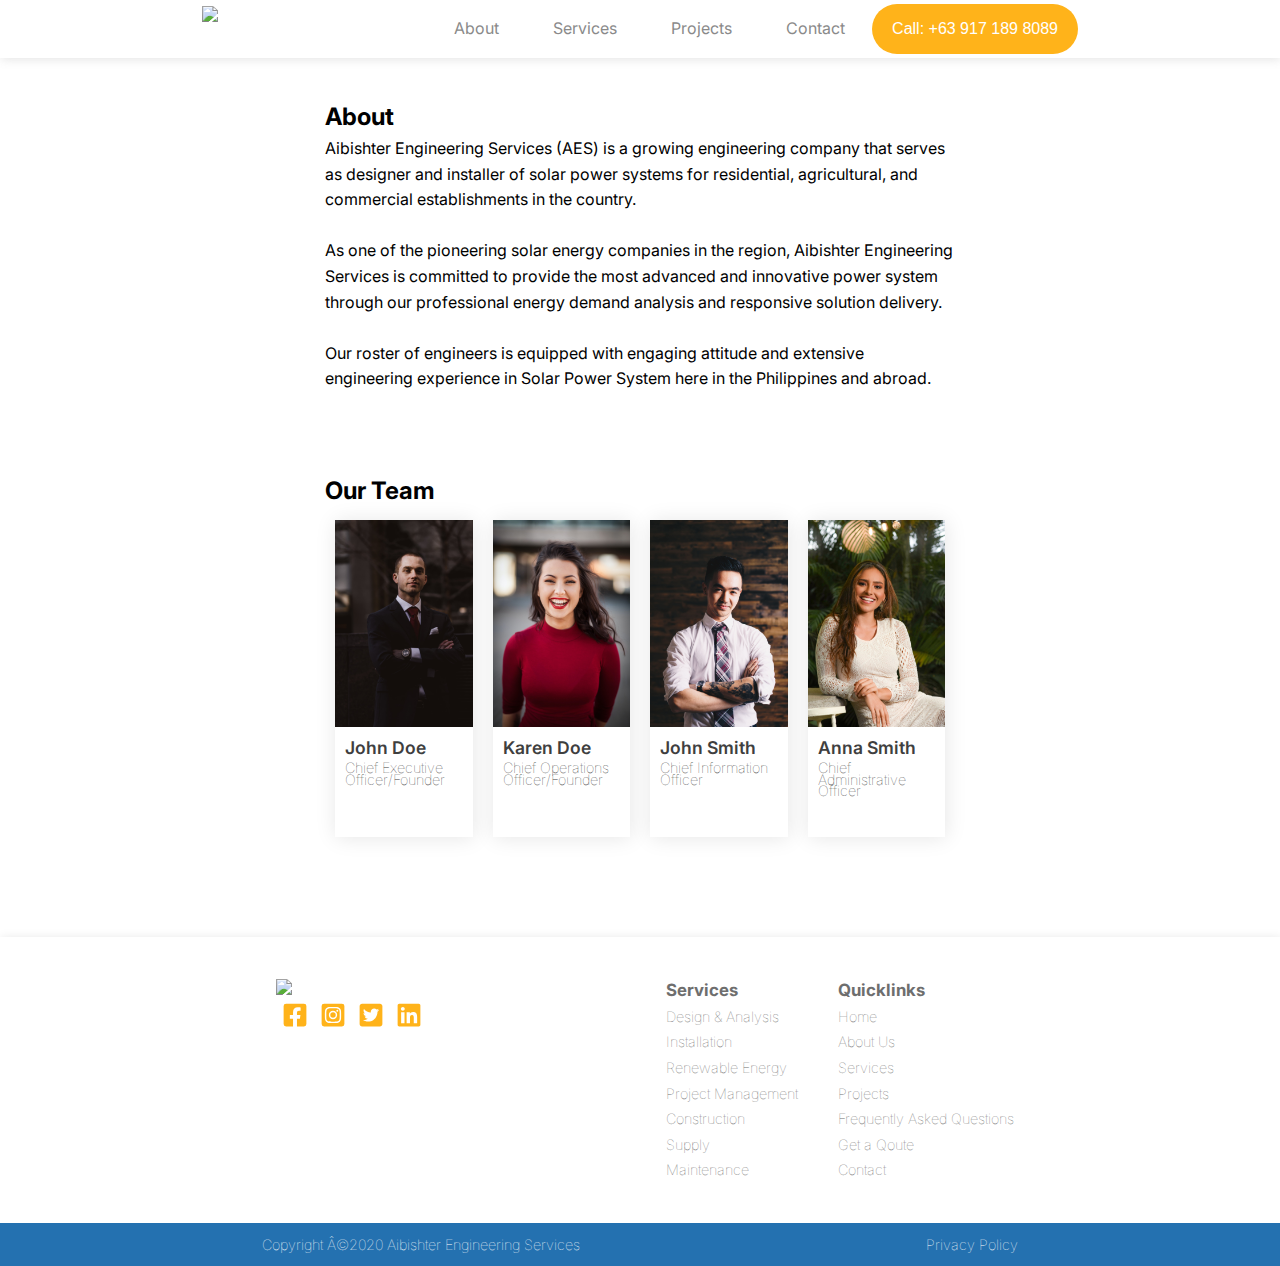
==== saas/about.html @ 03890520 "Add files via upload" ====
<!DOCTYPE html>
<html lang="en">
    <head>
        <meta charset="UTF=8">
        <meta name="viewport" content="width=device-width, initial-scale=1.0">
        <meta http-equiv="X-UA-Compatible" content="ie=edge">
        <link rel="preconnect" href="https://fonts.gstatic.com">
        <link href="https://fonts.googleapis.com/css2?family=Inter:wght@300;400;700;900&display=swap" rel="stylesheet">
        <link rel="stylesheet" href="css/style.css">
        <link rel="stylesheet" href="https://cdnjs.cloudflare.com/ajax/libs/font-awesome/5.15.1/css/all.min.css" integrity="sha512-+4zCK9k+qNFUR5X+cKL9EIR+ZOhtIloNl9GIKS57V1MyNsYpYcUrUeQc9vNfzsWfV28IaLL3i96P9sdNyeRssA==" crossorigin="anonymous" />
    </head>
<body>
    <header>
        <div class="header-cont">
            <div class="header-container">
                <a href="index.html"><img class="logo" src="/images/Aibishter@2x.png"></a>
            
                <nav class="nav-container">
                    <ul class="nav-menu">
                        <li><a href="index.html#about">About</a></li>
                        <li><a href="index.html#services">Services</a></li>
                        <li><a href="index.html#projects">Projects</a></li>
                        <li><a href="contact.html">Contact</a></li>
                    </ul>
                    <button class="call"><a href="#">Call: +63 917 189 8089</a></button>
                    <button id="toggle" class="toggle"><i class="fas fa-bars"></i></button>
                </nav>
            </div>
        </div>
    </header> 

<div class="about container-py">
    <div class="about__title">
        <h2>About</h2>
        <p>Aibishter Engineering Services (AES) is a growing engineering company that 
            serves as designer and installer of solar power systems for residential, 
            agricultural, and commercial establishments in the country.
            <br><br>
            As one of the pioneering solar energy
            companies in the region, Aibishter Engineering
            Services is committed to provide the most
            advanced and innovative power system
            through our professional energy demand
            analysis and responsive solution delivery.
            <br><br>
            Our roster of engineers is equipped with
            engaging attitude and extensive engineering
            experience in Solar Power System here in the
            Philippines and abroad.</p>
    </div>
</div>

<div class="about__team container-py">
    <div class="about__team-title"><h2>Our Team</h2></div>

    <div class="about__team-member-box">
        <div class="about__team-card-box">
            <img src="images/about/member-005.jpg">
            <h3>John Doe</h3>
            <p>Chief Executive Officer/Founder</p>
        </div>

        <div class="about__team-card-box">
            <img src="images/about/member-006.jpg">
            <h3>Karen Doe</h3>
            <p>Chief Operations Officer/Founder</p>
        </div>

        <div class="about__team-card-box">
            <img src="images/about/member-003.jpg">
            <h3>John Smith</h3>
            <p>Chief Information Officer</p>
        </div>

        <div class="about__team-card-box">
            <img src="images/about/member-004.jpg">
            <h3>Anna Smith</h3>
            <p>Chief Administrative Officer</p>
        </div>
    </div>
</div>



    
    <footer>
        <div class="ae-footer">
            <div class="ae-footer__logo">
                <div class="ae-footer__logo-img"><img src="/images/Aibishter@2x.png"></div>
                <div class="ae-footer__logo-icons">
                    <ul>
                        <li><a href="#" target="_blank"><svg xmlns="http://www.w3.org/2000/svg" aria-hidden="true" focusable="false" data-prefix="fab" data-icon="facebook-square" class="svg-inline--fa fa-facebook-square fa-w-14" role="img" viewBox="0 0 448 512"><path fill="currentColor" d="M400 32H48A48 48 0 0 0 0 80v352a48 48 0 0 0 48 48h137.25V327.69h-63V256h63v-54.64c0-62.15 37-96.48 93.67-96.48 27.14 0 55.52 4.84 55.52 4.84v61h-31.27c-30.81 0-40.42 19.12-40.42 38.73V256h68.78l-11 71.69h-57.78V480H400a48 48 0 0 0 48-48V80a48 48 0 0 0-48-48z"/></svg></a></li>
                        <li><a href="#" target="_blank"><svg xmlns="http://www.w3.org/2000/svg" aria-hidden="true" focusable="false" data-prefix="fab" data-icon="instagram-square" class="svg-inline--fa fa-instagram-square fa-w-14" role="img" viewBox="0 0 448 512"><path fill="currentColor" d="M224,202.66A53.34,53.34,0,1,0,277.36,256,53.38,53.38,0,0,0,224,202.66Zm124.71-41a54,54,0,0,0-30.41-30.41c-21-8.29-71-6.43-94.3-6.43s-73.25-1.93-94.31,6.43a54,54,0,0,0-30.41,30.41c-8.28,21-6.43,71.05-6.43,94.33S91,329.26,99.32,350.33a54,54,0,0,0,30.41,30.41c21,8.29,71,6.43,94.31,6.43s73.24,1.93,94.3-6.43a54,54,0,0,0,30.41-30.41c8.35-21,6.43-71.05,6.43-94.33S357.1,182.74,348.75,161.67ZM224,338a82,82,0,1,1,82-82A81.9,81.9,0,0,1,224,338Zm85.38-148.3a19.14,19.14,0,1,1,19.13-19.14A19.1,19.1,0,0,1,309.42,189.74ZM400,32H48A48,48,0,0,0,0,80V432a48,48,0,0,0,48,48H400a48,48,0,0,0,48-48V80A48,48,0,0,0,400,32ZM382.88,322c-1.29,25.63-7.14,48.34-25.85,67s-41.4,24.63-67,25.85c-26.41,1.49-105.59,1.49-132,0-25.63-1.29-48.26-7.15-67-25.85s-24.63-41.42-25.85-67c-1.49-26.42-1.49-105.61,0-132,1.29-25.63,7.07-48.34,25.85-67s41.47-24.56,67-25.78c26.41-1.49,105.59-1.49,132,0,25.63,1.29,48.33,7.15,67,25.85s24.63,41.42,25.85,67.05C384.37,216.44,384.37,295.56,382.88,322Z"/></svg></a></li>        
                        <li><a href="#" target="_blank"><svg xmlns="http://www.w3.org/2000/svg" aria-hidden="true" focusable="false" data-prefix="fab" data-icon="twitter-square" class="svg-inline--fa fa-twitter-square fa-w-14" role="img" viewBox="0 0 448 512"><path fill="currentColor" d="M400 32H48C21.5 32 0 53.5 0 80v352c0 26.5 21.5 48 48 48h352c26.5 0 48-21.5 48-48V80c0-26.5-21.5-48-48-48zm-48.9 158.8c.2 2.8.2 5.7.2 8.5 0 86.7-66 186.6-186.6 186.6-37.2 0-71.7-10.8-100.7-29.4 5.3.6 10.4.8 15.8.8 30.7 0 58.9-10.4 81.4-28-28.8-.6-53-19.5-61.3-45.5 10.1 1.5 19.2 1.5 29.6-1.2-30-6.1-52.5-32.5-52.5-64.4v-.8c8.7 4.9 18.9 7.9 29.6 8.3a65.447 65.447 0 0 1-29.2-54.6c0-12.2 3.2-23.4 8.9-33.1 32.3 39.8 80.8 65.8 135.2 68.6-9.3-44.5 24-80.6 64-80.6 18.9 0 35.9 7.9 47.9 20.7 14.8-2.8 29-8.3 41.6-15.8-4.9 15.2-15.2 28-28.8 36.1 13.2-1.4 26-5.1 37.8-10.2-8.9 13.1-20.1 24.7-32.9 34z"/></svg></a></li>
                        <li><a href="#" target="_blank"><svg xmlns="http://www.w3.org/2000/svg" aria-hidden="true" focusable="false" data-prefix="fab" data-icon="linkedin" class="svg-inline--fa fa-linkedin fa-w-14" role="img" viewBox="0 0 448 512"><path fill="currentColor" d="M416 32H31.9C14.3 32 0 46.5 0 64.3v383.4C0 465.5 14.3 480 31.9 480H416c17.6 0 32-14.5 32-32.3V64.3c0-17.8-14.4-32.3-32-32.3zM135.4 416H69V202.2h66.5V416zm-33.2-243c-21.3 0-38.5-17.3-38.5-38.5S80.9 96 102.2 96c21.2 0 38.5 17.3 38.5 38.5 0 21.3-17.2 38.5-38.5 38.5zm282.1 243h-66.4V312c0-24.8-.5-56.7-34.5-56.7-34.6 0-39.9 27-39.9 54.9V416h-66.4V202.2h63.7v29.2h.9c8.9-16.8 30.6-34.5 62.9-34.5 67.2 0 79.7 44.3 79.7 101.9V416z"/></svg></a></li>
                    </ul>
                </div>
            </div>

            <div class="ae-footer__menu">
                <div class="ae-footer__menu-services">
                    <ul>
                        <li><a class="ae-footer__menu-title" href="#"><h3>Services</h3></a></li>
                        <li><a href="#">Design & Analysis</a></li>
                        <li><a href="#">Installation</a></li>
                        <li><a href="#">Renewable Energy</a></li>
                        <li><a href="#">Project Management</a></li>
                        <li><a href="#">Construction</a></li>
                        <li><a href="#">Supply</a></li>
                        <li><a href="#">Maintenance</a></li>
                    </ul>
                </div>
                <div class="ae-footer__menu-quicklinks">
                    <ul>
                        <li><a class="ae-footer__menu-title" href="#"><h3>Quicklinks</h3></a></li>
                        <li><a href="#">Home</a></li>
                        <li><a href="#">About Us</a></li>
                        <li><a href="#">Services</a></li>
                        <li><a href="#">Projects</a></li>
                        <li><a href="#">Frequently Asked Questions</a></li>
                        <li><a href="#">Get a Qoute</a></li>
                        <li><a href="#">Contact</a></li> 
                    </ul>
                </div>
            </div>
        </div>

        <div class="ae-footer-container">
            <div class="ae-footer-container__content">
                <div class="ae-footer__copyright"><p>Copyright ©2020 Aibishter Engineering Services</p></div>
                <div class="ae-footer__privacy-policy"><p>Privacy Policy</p></div>
            </div>
        </div>
    </footer>
    <script src="https://cdnjs.cloudflare.com/ajax/libs/javascriptlibrary/1.0.0/umd/javascriptlibrary.min.js"></script>
    <script src="/js/script.js"></script>
</body>
</html>
---- saas/css/style.css ----
footer{background-color:#fff;margin-top:60px;z-index:1000;-webkit-box-shadow:1px 1px 10px rgba(0,0,0,0.1);box-shadow:1px 1px 10px rgba(0,0,0,0.1)}footer .ae-footer{padding:40px 10px}footer .ae-footer__logo{text-align:center;-webkit-box-pack:center;-ms-flex-pack:center;justify-content:center;padding:0 10px}footer .ae-footer__logo img{height:110px}footer .ae-footer .ae-footer__logo-icons{text-align:center;-webkit-transition:.5s ease;transition:.5s ease}footer .ae-footer .ae-footer__logo-icons ul{display:-webkit-box;display:-ms-flexbox;display:flex;list-style:none;-webkit-box-pack:center;-ms-flex-pack:center;justify-content:center}footer .ae-footer .ae-footer__logo-icons li a{text-decoration:none}footer .ae-footer .ae-footer__logo-icons svg{height:26px;width:26px;color:#ffb31a;margin:0 6px;-webkit-transition:.5s ease;transition:.5s ease}footer .ae-footer .ae-footer__logo-icons svg:hover{-webkit-transform:scale(1.3);transform:scale(1.3);-webkit-transition:.5s;transition:.5s}footer .ae-footer .ae-footer__menu{display:-webkit-box;display:-ms-flexbox;display:flex;-webkit-box-orient:vertical;-webkit-box-direction:normal;-ms-flex-direction:column;flex-direction:column;padding:0 10px;margin-top:40px}footer .ae-footer .ae-footer__menu ul li{list-style:none}footer .ae-footer .ae-footer__menu li a{font-size:.9rem;font-weight:100;text-decoration:none;color:#6e6e6e}footer .ae-footer .ae-footer__menu .ae-footer__menu a:hover{color:#2471b0;-webkit-transition:.5s;transition:.5s}.ae-footer-container{padding:10px 10px;color:#fff;background-color:#2471b0;font-weight:100;font-size:.9rem;text-align:center}@media (min-width: 768px){footer .ae-footer{display:-webkit-box;display:-ms-flexbox;display:flex;-webkit-box-pack:justify;-ms-flex-pack:justify;justify-content:space-between}footer .ae-footer__logo-img{text-align:left}footer .ae-footer .ae-footer__menu{padding:0;-webkit-box-orient:horizontal;-webkit-box-direction:normal;-ms-flex-direction:row;flex-direction:row;margin-top:0}footer .ae-footer .ae-footer__menu .ae-footer__menu-services,footer .ae-footer .ae-footer__menu .ae-footer__menu-quicklinks{padding:0 0 0 40px}footer .ae-footer .ae-footer__menu .ae-footer__menu-services li,footer .ae-footer .ae-footer__menu .ae-footer__menu-quicklinks li{font-weight:100;color:#6e6e6e;-webkit-box-orient:horizontal;-webkit-box-direction:normal;-ms-flex-direction:row;flex-direction:row;list-style:none}footer .ae-footer-container__content{display:-webkit-box;display:-ms-flexbox;display:flex;-webkit-box-pack:justify;-ms-flex-pack:justify;justify-content:space-between}}@media (min-width: 1025px){.ae-footer{width:60%;margin:0 auto}.ae-footer-container__content{display:-webkit-box;display:-ms-flexbox;display:flex;width:60%;margin:0 auto;-webkit-box-pack:justify;-ms-flex-pack:justify;justify-content:space-between}.ae-footer-container__content__copyright{text-align:left;width:60%}.ae-footer-container__content__privacy-policy{text-align:right;width:60%}}.header-cont{width:100%;-webkit-box-shadow:1px 1px 10px rgba(112,112,112,0.2);box-shadow:1px 1px 10px rgba(112,112,112,0.2);z-index:1000;top:0;background-color:#ffffff}.header-cont .header-container{display:-webkit-box;display:-ms-flexbox;display:flex;-webkit-box-pack:justify;-ms-flex-pack:justify;justify-content:space-between;margin:0 auto;padding:4px 10px;background-color:#ffffff;width:100%}.header-cont .header-container .logo{height:80px;-webkit-box-pack:center;-ms-flex-pack:center;justify-content:center;-ms-flex-item-align:center;-ms-grid-row-align:center;align-self:center;-webkit-box-align:center;-ms-flex-align:center;align-items:center;margin:0 auto;text-align:center}.header-cont .header-container .nav-container{display:-webkit-box;display:-ms-flexbox;display:flex;-ms-flex-item-align:center;align-self:center;top:0}.header-cont .header-container .nav-container .nav-menu{display:none}.header-cont .header-container .nav-container .nav-menu.show{position:absolute;display:-webkit-box;display:-ms-flexbox;display:flex;-webkit-box-orient:vertical;-webkit-box-direction:normal;-ms-flex-direction:column;flex-direction:column;-webkit-transition:.5s;transition:.5s;top:5.9rem;right:0;width:100%;background-color:#ffffff;-webkit-box-shadow:0 4px 8px 0 rgba(0,0,0,0.1);box-shadow:0 4px 8px 0 rgba(0,0,0,0.1);-webkit-transform:.5s ease-in ease-out;transform:.5s ease-in ease-out}.header-cont .header-container .nav-container .nav-menu li{list-style:none;padding:12px}.header-cont .header-container .nav-container .nav-menu li:hover{color:#ffffff;background-color:#2471b0;cursor:pointer}.header-cont .header-container .nav-container .nav-menu li a{font-size:1rem;text-decoration:none;color:#8a8a8a;padding:0 15px}.header-cont .header-container .nav-container ul li:hover a{color:#fff;cursor:pointer}.header-cont .header-container .nav-container .nav-menu li a:hover,.header-cont .header-container .nav-container a:focus,.header-cont .header-container .nav-container a:active{color:#fff;cursor:pointer}.header-cont .header-container .nav-container .call{display:none}.header-cont .header-container .nav-container button{background-color:#ffb31a;padding:12px 20px;border:none;border-radius:50px;-webkit-transition:.5s ease;transition:.5s ease;cursor:pointer}.header-cont .header-container .nav-container button:hover{background-color:#f7a400;-webkit-transition:.5s;transition:.5s;-webkit-box-shadow:1px 1px 10px rgba(58,58,58,0.2);box-shadow:1px 1px 10px rgba(58,58,58,0.2)}.header-cont .header-container .nav-container button a{color:#fff;text-decoration:none;-ms-flex-item-align:center;-ms-grid-row-align:center;align-self:center}.header-cont .header-container .nav-container .toggle{font-size:22px;color:#2471b0;background-color:transparent;border-radius:4px;cursor:pointer}.header-cont .header-container .nav-container .toggle:focus{color:#2471b0;border:0.5px solid #2471b0}.header-cont .header-container .nav-container .toggle:hover,.header-cont .header-container .nav-container .toggle:active{color:#fff;background-color:#3d87c4;-webkit-transition:0;transition:0}@media (min-width: 768px){.header-cont{-webkit-box-shadow:1px 1px 10px rgba(112,112,112,0.2);box-shadow:1px 1px 10px rgba(112,112,112,0.2);z-index:1000;background-color:#ffffff;width:100%}.header-cont .header-container{width:100%;margin:0 auto;-webkit-box-pack:justify;-ms-flex-pack:justify;justify-content:space-between}.header-cont .header-container .nav-container .toggle{display:none}.header-cont .header-container .nav-container .nav-menu{display:-webkit-box;display:-ms-flexbox;display:flex;-webkit-box-align:center;-ms-flex-align:center;align-items:center}.header-cont .header-container .nav-container .nav-menu li a:hover{color:#3f3f3f}.header-cont .header-container .nav-container .nav-menu li:hover{color:#3f3f3f;background-color:unset !important}.header-cont .header-container .nav-container ul li:hover a{color:#3f3f3f}.header-cont .header-container .nav-container .nav-menu.show{display:none}.header-cont .header-container .nav-container .call{display:-webkit-box;display:-ms-flexbox;display:flex}.header-cont .header-container .nav-container a{font-size:1rem}}@media (min-width: 1025px){.header-cont{-webkit-box-shadow:1px 1px 10px rgba(112,112,112,0.2);box-shadow:1px 1px 10px rgba(112,112,112,0.2);z-index:1000;width:100%}.header-cont .header-container{width:70%;margin:0 auto}.header-cont .nav-menu.show{display:none}}.container-py{padding:40px 10px}.about__team-card-box{-webkit-box-shadow:1px 1px 20px rgba(0,0,0,0.1);box-shadow:1px 1px 20px rgba(0,0,0,0.1);margin:20px 0;padding-bottom:40px}.about__team-card-box img{width:100%}.about__team-card-box h3{font-size:1.1rem;font-weight:600;color:#3f3f3f;padding:0 10px}.about__team-card-box p{font-size:0.9rem;font-weight:100;color:#3f3f3f;padding:0 10px;line-height:0.8}@media (min-width: 768px){.about__team-member-box{display:-webkit-box;display:-ms-flexbox;display:flex}.about__team-member-box .about__team-card-box{margin:0 10px}}@media (min-width: 1025px){.about__title{width:50%;margin:0 auto}.about__title p{width:100%}.about__team-title{width:50%;margin:0 auto 10px}.about__team-member-box{width:50%;margin:0 auto}}.contact-container{padding:60px 10px 60px 10px}.contact-container .contact__column{margin-top:20px}.contact-container .contact__column .contact__location p{padding-left:20px;color:#3f3f3f}.contact-container .contact__column .contact__location li{list-style:none}.contact-container .contact__column .location-map iframe{margin-top:20px;width:100%;height:350px}.contact-container .contact__column .form{margin:40px auto 0 auto;width:100%;padding:20px 10px;border:#3f3f3f;background-color:#fff;-webkit-box-shadow:1px 1px 20px rgba(0,0,0,0.1);box-shadow:1px 1px 20px rgba(0,0,0,0.1)}.contact-container .contact__column .form .form-col{padding:20px}.contact-container .contact__column .form input{padding:0.8rem;border:none;border-radius:0;width:100%;font-weight:100;font-size:1rem;background-color:#d7edff}.contact-container .contact__column .form ::-webkit-input-placeholder{color:grey;opacity:0.5}.contact-container .contact__column .form :-ms-input-placeholder{color:grey;opacity:0.5}.contact-container .contact__column .form ::-ms-input-placeholder{color:grey;opacity:0.5}.contact-container .contact__column .form ::placeholder{color:grey;opacity:0.5}.contact-container .contact__column .form textarea{padding:0.8rem;border:none;resize:none;font-size:1rem;font-family:"Inter",sans-serif;font-weight:100;width:100%;background-color:#d7edff}.contact-container .contact__column .form button{width:100%;padding:0.8rem;font-size:1rem;font-family:Poppins;font-weight:400;border-radius:0;border:none;cursor:pointer;letter-spacing:0.1rem;color:#ffffff;background-color:#2471b0}.contact-container .contact__column .form button:hover{color:#ffffff;background-color:#ffb31a}@media (min-width: 768px){.contact-container .contact__title{padding-bottom:40px}.contact-container .contact__column{width:100%;margin:0 auto}.contact-container .contact__column .contact__location{margin:0 auto}.contact-container .contact__column .location-map{width:60%;margin:0 auto}.contact-container .contact__column .form{width:500px;margin:40px auto}}@media (min-width: 1025px){.contact-container .contact__title{width:60%;margin:0 auto;padding-bottom:40px}.contact-container .contact__column{display:-webkit-box;display:-ms-flexbox;display:flex;-webkit-box-orient:horizontal;-webkit-box-direction:normal;-ms-flex-direction:row;flex-direction:row;-webkit-box-pack:center;-ms-flex-pack:center;justify-content:center;width:60%;margin:0 auto}.contact-container .contact__column .contact__location{width:50%;margin:0 auto}.contact-container .contact__column .contact__location p{font-size:1.2rem;font-weight:700}.contact-container .contact__column .contact__location .location-map{width:100%;margin:0 auto}.contact-container .contact__column .contact__location .form{width:400px;margin:20px 20px}}.project-container{padding:60px 10px 0 10px}.project-container img{width:100%}@media (min-width: 768px){.project-container{margin:0 auto;width:80%}.project-container .project__image img{width:400px;margin:0 auto}}@media (min-width: 1025px){.project-container{width:60%}.project-container .project__image img{width:600px}}*{-webkit-box-sizing:border-box;box-sizing:border-box;margin:0;padding:0}body{font-family:"Inter",sans-serif;font-size:1rem;line-height:1.6}html{scroll-behavior:smooth}.hero-container{background:linear-gradient(100deg, #fff, rgba(255,255,255,0.5)),url(/images/hero-banner.jpg) no-repeat center scroll;height:400px;width:100%;background-size:default;background-position-x:50%;background-position-y:12%;display:-webkit-box;display:-ms-flexbox;display:flex}.hero-container .hero-content{display:-webkit-box;display:-ms-flexbox;display:flex;-webkit-box-orient:vertical;-webkit-box-direction:normal;-ms-flex-direction:column;flex-direction:column;-webkit-box-pack:center;-ms-flex-pack:center;justify-content:center;padding:0 10px}.hero-container .hero-content h1{font-family:"Inter",sans-serif;font-size:calc(1.7rem + 0.8vw);color:#505050;font-weight:700}.hero-container .hero-content h3{font-family:"Inter",sans-serif;color:#505050;font-weight:400}.hero-container .hero-content .hero-btn{background-color:#ffb31a;padding:12px 20px;border:none;border-radius:50px;width:140px;margin-top:10px;-webkit-transition:.5s ease;transition:.5s ease;cursor:pointer}.hero-container .hero-content .hero-btn a{font-family:"Inter",sans-serif;color:#fff;text-decoration:none}.hero-container .hero-content .hero-btn:hover{background-color:#f7a400;-webkit-transition:.5s;transition:.5s;-webkit-box-shadow:1px 1px 10px rgba(58,58,58,0.2);box-shadow:1px 1px 10px rgba(58,58,58,0.2)}.why-container{padding:50px 0;background-color:#dae7f2}.why-container .why-content{padding:0 10px}.why-container .img-why img{width:100%;height:100%}.why-container h2{font-family:"Inter",sans-serif;font-size:1.4rem;color:#505050;text-align:center}.why-container p{font-family:"Inter",sans-serif;color:#505050}.services{padding:40px 10px 0;background-color:#F2F2F2}.services__title{font-family:"Inter",sans-serif;font-size:1rem;color:#3f3f3f;text-align:center}.services__desc{font-family:"Inter",sans-serif;color:#3f3f3f}.services__content_services{padding:30px 0;margin:0 auto}.services__content_services img{height:70px;width:70px;margin:10px auto;-webkit-transition:.5s ease;transition:.5s ease;cursor:pointer}.services__content_services h3{color:#3f3f3f}.services__content_services p{font-size:.9rem;font-weight:100;color:#3f3f3f}.services__content_services img:hover{-webkit-transform:scale(1.1);transform:scale(1.1);-webkit-transition:.5s;transition:.5s}.services__design,.services__installation,.services__renewable{padding:20px 0;text-align:center}.qoute{background-color:#2471b0;padding:20px 10px;color:#fff}.qoute .qoute__content_text{font-size:1.2rem;text-align:center}.mtt-container{background-color:#dae7f2;padding:40px 10px}.mtt-container .meet-the-team{font-family:"Inter",sans-serif;font-size:1rem;color:#3f3f3f;text-align:center;line-height:1.2}.mtt-container .mtt__container-box{-webkit-box-pack:center;-ms-flex-pack:center;justify-content:center;background-color:#fff;margin:10px auto;-webkit-box-shadow:1px 1px 10px rgba(58,58,58,0.2);box-shadow:1px 1px 10px rgba(58,58,58,0.2)}.mtt-container .mtt__container-box .mtt__image-box img{width:100%}.mtt-container .mtt__container-box .mtt__text-box{padding:10px;font-size:0.9rem;font-weight:100;color:#3f3f3f}.mtt-container .mtt__container-box .mtt-btn{background-color:#0d3b61;padding:12px 20px;border-radius:50px;border:none;width:140px;margin-top:10px;-webkit-transition:.5s ease;transition:.5s ease;cursor:pointer}.mtt-container .mtt__container-box .mtt-btn a{text-decoration:none;color:#fff}.mtt-container .mtt__container-box .mtt-btn:hover{background-color:#1b5686;-webkit-transition:.5s ease;transition:.5s ease;-webkit-box-shadow:1px 1px 10px rgba(58,58,58,0.2);box-shadow:1px 1px 10px rgba(58,58,58,0.2)}.projects{padding:40px 10px}.projects h2{color:#3f3f3f;text-align:center}.projects .ae-projects__content{padding-top:3rem}.projects .ae-projects__content .ae-projects__content-001{-webkit-box-shadow:1px 1px 20px rgba(0,0,0,0.1);box-shadow:1px 1px 20px rgba(0,0,0,0.1);margin:20px 0}.projects .ae-projects__content .ae-projects__content-001 a{text-decoration:none}.projects .ae-projects__content .ae-projects__content-001 img{width:100%}.projects .ae-projects__content .ae-projects__content-001 h3{font-size:1.1rem;font-weight:600;color:#3f3f3f;padding:0 10px}.projects .ae-projects__content .ae-projects__content-001 p{font-size:0.9rem;font-weight:100;color:#3f3f3f;padding:10px}.need-a-solar{padding:20px 10px;background-color:#dae7f2;display:-webkit-box;display:-ms-flexbox;display:flex;-webkit-box-orient:vertical;-webkit-box-direction:normal;-ms-flex-direction:column;flex-direction:column;-webkit-box-pack:center;-ms-flex-pack:center;justify-content:center;text-align:center}.need-a-solar__box{background-color:#fff;-webkit-box-shadow:1px 1px 20px rgba(0,0,0,0.1);box-shadow:1px 1px 20px rgba(0,0,0,0.1);margin:20px 0;padding-bottom:40px}.need-a-solar__box img{width:100%}.need-a-solar__button{padding:8px 20px;border:none;border-radius:50px;color:#fff;text-decoration:none;background-color:#ffb31a;width:150px;margin:0 auto;-webkit-transition:.5s ease;transition:.5s ease;cursor:pointer}.need-a-solar a{text-decoration:none;color:#fff}.need-a-solar__button:hover{background-color:#f7a400;-webkit-transition:.5s;transition:.5s;-webkit-box-shadow:1px 1px 10px rgba(58,58,58,0.2);box-shadow:1px 1px 10px rgba(58,58,58,0.2)}@media (min-width: 768px){.hero-container{background:linear-gradient(100deg, #fff, rgba(255,255,255,0.2)),url(/images/hero-banner.jpg) no-repeat center fixed;height:500px;width:100%;background-size:default;background-position-x:50%;background-position-y:12%;display:-webkit-box;display:-ms-flexbox;display:flex}.why-container .why-content{width:100%;margin:0 auto;width:760px;display:-webkit-box;display:-ms-flexbox;display:flex;-webkit-box-orient:horizontal;-webkit-box-direction:normal;-ms-flex-direction:row;flex-direction:row}.why-container .why-content .why-desc h2{text-align:left}.services{margin:0 auto;padding:60px 10px 40px 10px;background-color:#F2F2F2}.services__content{margin:0 auto;width:60%;text-align:center}.services__content_services{display:-webkit-box;display:-ms-flexbox;display:flex}.services__design,.services__installation,.services__renewable{margin:0 20px;padding:0 0;text-align:center}.mtt__container-box{width:80%;display:-webkit-box;display:-ms-flexbox;display:flex;-webkit-box-orient:horizontal;-webkit-box-direction:normal;-ms-flex-direction:row;flex-direction:row;-webkit-box-pack:center;-ms-flex-pack:center;justify-content:center;background-color:#fff;padding:20px 20px;margin:10px auto;-webkit-box-shadow:1px 1px 10px rgba(58,58,58,0.2);box-shadow:1px 1px 10px rgba(58,58,58,0.2)}.mtt__container-box .mtt__image-box{width:40%;margin-right:10px}.mtt__container-box .mtt__text-box{font-size:1rem;-webkit-box-pack:justify;-ms-flex-pack:justify;justify-content:space-between;width:60%;margin-left:10px;-ms-flex-item-align:center;-ms-grid-row-align:center;align-self:center}.projects__heading{width:90%;margin:0 auto}.projects .ae-projects__content{margin:0 auto;display:-webkit-box;display:-ms-flexbox;display:flex;-webkit-box-orient:horizontal;-webkit-box-direction:normal;-ms-flex-direction:row;flex-direction:row}.projects .ae-projects__content .ae-projects__content-001{margin:0 20px;width:33.3%;-webkit-box-shadow:1px 1px 20px rgba(0,0,0,0.1);box-shadow:1px 1px 20px rgba(0,0,0,0.1);background-color:#fff;-webkit-transition:all .5s ease-in-out;transition:all .5s ease-in-out;cursor:pointer}.projects .ae-projects__content .ae-projects__content-001:hover{-webkit-transform:scale(1.06);transform:scale(1.06);-webkit-box-shadow:1px 1px 30px rgba(58,58,58,0.3);box-shadow:1px 1px 30px rgba(58,58,58,0.3);-webkit-transition:.5s;transition:.5s}.projects .ae-projects__content img{height:210px;width:100%}.need-a-solar{-webkit-box-orient:horizontal;-webkit-box-direction:normal;-ms-flex-direction:row;flex-direction:row;margin:0 auto;-webkit-box-pack:center;-ms-flex-pack:center;justify-content:center;-webkit-box-align:center;-ms-flex-align:center;align-items:center}.need-a-solar__box{width:70%;display:-webkit-box;display:-ms-flexbox;display:flex;-webkit-box-pack:center;-ms-flex-pack:center;justify-content:center;background-color:#fff;-webkit-box-shadow:1px 1px 20px rgba(0,0,0,0.1);box-shadow:1px 1px 20px rgba(0,0,0,0.1);margin:0 auto;padding:20px}.need-a-solar__box img{width:60%}.need-a-solar__box .need-a-solar__textbox{width:40%;-webkit-box-align:center;-ms-flex-align:center;align-items:center;-ms-flex-item-align:center;-ms-grid-row-align:center;align-self:center}.need-a-solar__box .need-a-solar__textbox h2{font-weight:900;margin-bottom:10px;color:#3f3f3f}.need-a-solar__box__button{margin:0 20px;-webkit-box-pack:center;-ms-flex-pack:center;justify-content:center;width:150px}}@media (min-width: 1025px){.hero-container{background:linear-gradient(100deg, #fff, rgba(255,255,255,0.2)),url(/images/hero-banner.jpg) no-repeat center fixed;height:500px;width:100%;background-size:default;background-position-x:50%;background-position-y:12%;display:-webkit-box;display:-ms-flexbox;display:flex}.hero-container .hero-content{width:60%;margin:0 auto}.hero-container .hero-content .h3{font-weight:700}.why-container .why-content{width:60%;margin:0 auto;display:-webkit-box;display:-ms-flexbox;display:flex;-webkit-box-orient:horizontal;-webkit-box-direction:normal;-ms-flex-direction:row;flex-direction:row}.why-container .why-content .img-why{width:20%}.why-container .why-content .why-desc{width:70%;margin:0 auto;padding:60px 20px;-webkit-box-align:center;-ms-flex-align:center;align-items:center;-ms-flex-line-pack:center;align-content:center}.why-container .why-content .why-desc h2{font-size:2rem}.services{margin:0 auto;padding:100px 0 80px 0;background-color:#F2F2F2}.services__content{width:40%;margin:0 auto;padding-bottom:40px}.services__content h2,.services__content p{text-align:center;width:60%;margin:0 auto}.services__content_services{width:60%;margin:0 auto;display:-webkit-box;display:-ms-flexbox;display:flex;-webkit-box-orient:horizontal;-webkit-box-direction:normal;-ms-flex-direction:row;flex-direction:row}.services__design,.services__installation,.services__renewable{width:20%;margin:0 auto}.mtt-container{margin:0 auto}.mtt-container .mtt__container-box{width:44%;-webkit-box-pack:center;-ms-flex-pack:center;justify-content:center;margin:20px auto}.mtt-container .mtt__container-box .mtt__image-box{width:40%}.mtt-container .mtt__container-box .mtt__text-box{width:60%;font-size:1rem}.projects{padding:100px 0}.projects__heading{width:40%;text-align:center;margin:0 auto}.projects .ae-projects__content{width:80%;margin:0 auto;-webkit-box-pack:center;-ms-flex-pack:center;justify-content:center}.projects .ae-projects__content .ae-projects__content-001{width:33.3%;margin:0 20px;-webkit-box-shadow:1px 1px 20px rgba(0,0,0,0.1);box-shadow:1px 1px 20px rgba(0,0,0,0.1);height:auto;width:360px;-webkit-transition:0.5s ease;transition:0.5s ease;background-color:#fff;cursor:pointer}.projects .ae-projects__content img{height:260px;width:100%}.need-a-solar{padding:60px 0}.need-a-solar__box{width:800px;display:-webkit-box;display:-ms-flexbox;display:flex;-webkit-box-pack:center;-ms-flex-pack:center;justify-content:center;background-color:#fff;-webkit-box-shadow:1px 1px 20px rgba(0,0,0,0.1);box-shadow:1px 1px 20px rgba(0,0,0,0.1);margin:0 auto;padding:20px}.need-a-solar__box img{width:60%}.need-a-solar__box .need-a-solar__textbox{width:40%}.need-a-solar__box .need-a-solar__textbox h2{font-size:30px;line-height:1;margin-bottom:20px;color:#3f3f3f}.need-a-solar__box .need-a-solar__textbox a{font-size:20px;font-weight:700}.need-a-solar__box .need-a-solar__textbox__button{margin:0 20px;-webkit-box-pack:center;-ms-flex-pack:center;justify-content:center;width:150px}.need-a-solar .need-a-solar__button{width:150px}}
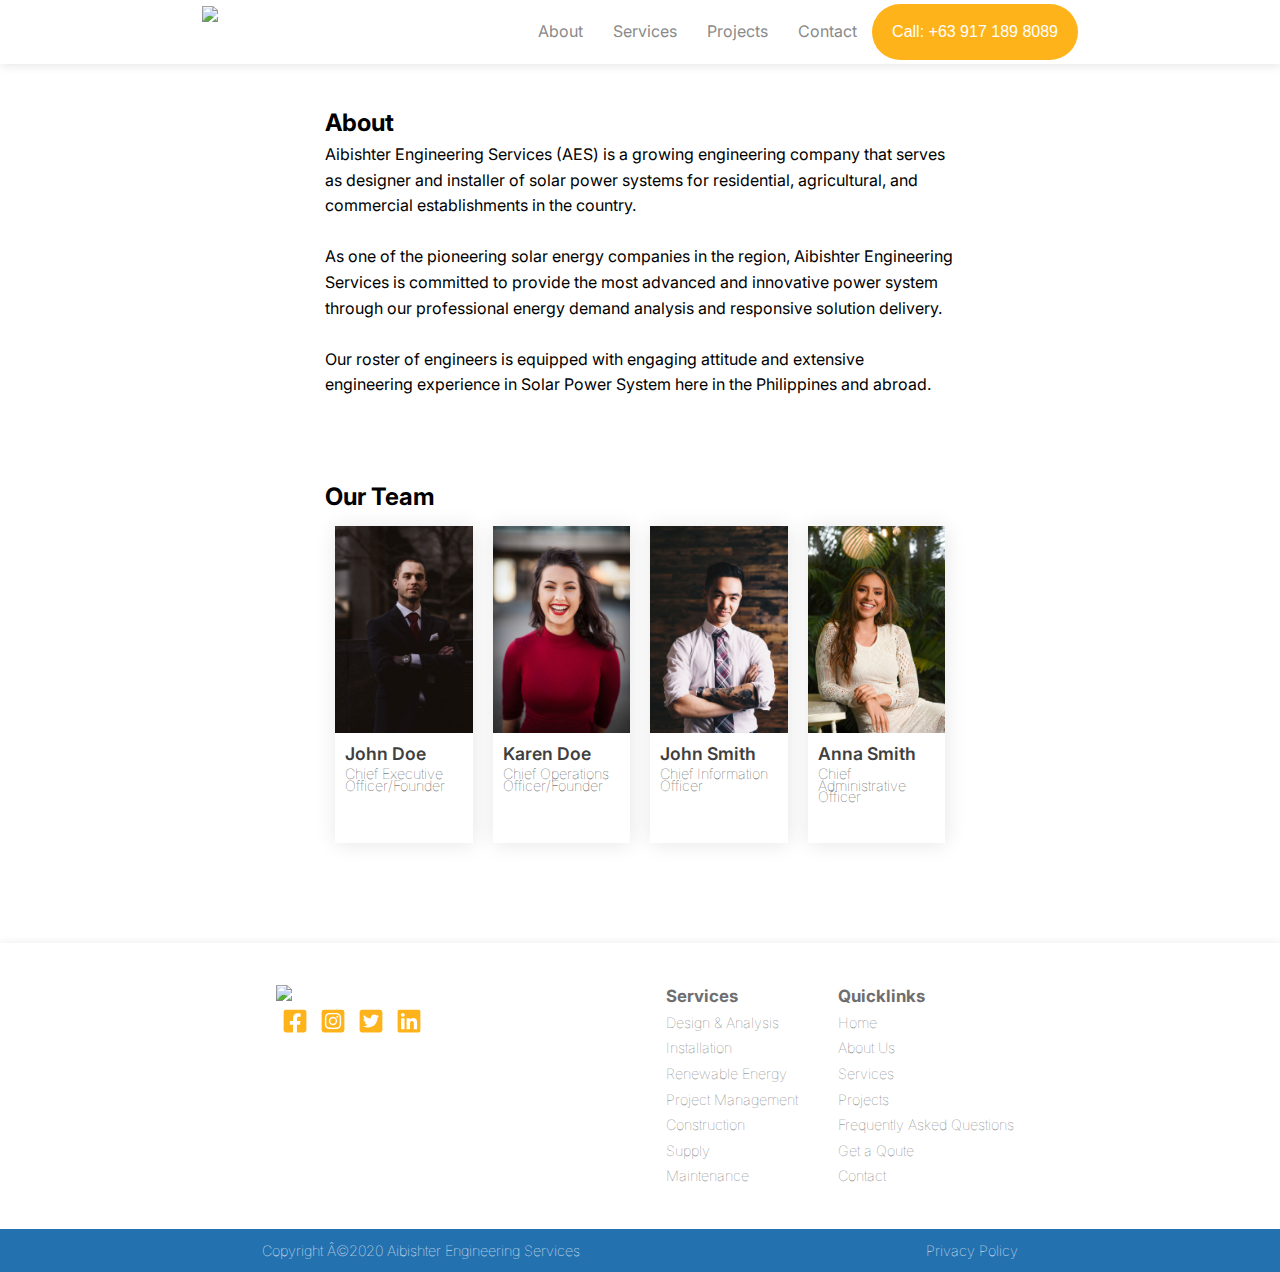
==== commit e35e8f9d: "fix navmenu mobile to desktop" ====
--- a/saas/about.html
+++ b/saas/about.html
@@ -4,6 +4,8 @@
         <meta charset="UTF=8">
         <meta name="viewport" content="width=device-width, initial-scale=1.0">
         <meta http-equiv="X-UA-Compatible" content="ie=edge">
+        <title>About Us</title>
+        <link rel="shortcut icon" type="image/jpg" href="/images/aibishter-favicon.jpg"/>
         <link rel="preconnect" href="https://fonts.gstatic.com">
         <link href="https://fonts.googleapis.com/css2?family=Inter:wght@300;400;700;900&display=swap" rel="stylesheet">
         <link rel="stylesheet" href="css/style.css">
@@ -17,10 +19,10 @@
             
                 <nav class="nav-container">
                     <ul class="nav-menu">
-                        <li><a href="index.html#about">About</a></li>
-                        <li><a href="index.html#services">Services</a></li>
-                        <li><a href="index.html#projects">Projects</a></li>
-                        <li><a href="contact.html">Contact</a></li>
+                        <a href="#about"><li>About</li></a>
+                        <a href="index.html#services"><li>Services</li></a>
+                        <a href="index.html#projects"><li>Projects</li></a>
+                        <a href="contact.html"><li>Contact</li></a>
                     </ul>
                     <button class="call"><a href="#">Call: +63 917 189 8089</a></button>
                     <button id="toggle" class="toggle"><i class="fas fa-bars"></i></button>
@@ -132,6 +134,7 @@
             </div>
         </div>
     </footer>
+    <script src="https://cdnjs.cloudflare.com/ajax/libs/jquery/3.5.1/jquery.min.js" integrity="sha512-bLT0Qm9VnAYZDflyKcBaQ2gg0hSYNQrJ8RilYldYQ1FxQYoCLtUjuuRuZo+fjqhx/qtq/1itJ0C2ejDxltZVFg==" crossorigin="anonymous"></script>
     <script src="https://cdnjs.cloudflare.com/ajax/libs/javascriptlibrary/1.0.0/umd/javascriptlibrary.min.js"></script>
     <script src="/js/script.js"></script>
 </body>
--- a/saas/css/style.css
+++ b/saas/css/style.css
@@ -1 +1 @@
-footer{background-color:#fff;margin-top:60px;z-index:1000;-webkit-box-shadow:1px 1px 10px rgba(0,0,0,0.1);box-shadow:1px 1px 10px rgba(0,0,0,0.1)}footer .ae-footer{padding:40px 10px}footer .ae-footer__logo{text-align:center;-webkit-box-pack:center;-ms-flex-pack:center;justify-content:center;padding:0 10px}footer .ae-footer__logo img{height:110px}footer .ae-footer .ae-footer__logo-icons{text-align:center;-webkit-transition:.5s ease;transition:.5s ease}footer .ae-footer .ae-footer__logo-icons ul{display:-webkit-box;display:-ms-flexbox;display:flex;list-style:none;-webkit-box-pack:center;-ms-flex-pack:center;justify-content:center}footer .ae-footer .ae-footer__logo-icons li a{text-decoration:none}footer .ae-footer .ae-footer__logo-icons svg{height:26px;width:26px;color:#ffb31a;margin:0 6px;-webkit-transition:.5s ease;transition:.5s ease}footer .ae-footer .ae-footer__logo-icons svg:hover{-webkit-transform:scale(1.3);transform:scale(1.3);-webkit-transition:.5s;transition:.5s}footer .ae-footer .ae-footer__menu{display:-webkit-box;display:-ms-flexbox;display:flex;-webkit-box-orient:vertical;-webkit-box-direction:normal;-ms-flex-direction:column;flex-direction:column;padding:0 10px;margin-top:40px}footer .ae-footer .ae-footer__menu ul li{list-style:none}footer .ae-footer .ae-footer__menu li a{font-size:.9rem;font-weight:100;text-decoration:none;color:#6e6e6e}footer .ae-footer .ae-footer__menu .ae-footer__menu a:hover{color:#2471b0;-webkit-transition:.5s;transition:.5s}.ae-footer-container{padding:10px 10px;color:#fff;background-color:#2471b0;font-weight:100;font-size:.9rem;text-align:center}@media (min-width: 768px){footer .ae-footer{display:-webkit-box;display:-ms-flexbox;display:flex;-webkit-box-pack:justify;-ms-flex-pack:justify;justify-content:space-between}footer .ae-footer__logo-img{text-align:left}footer .ae-footer .ae-footer__menu{padding:0;-webkit-box-orient:horizontal;-webkit-box-direction:normal;-ms-flex-direction:row;flex-direction:row;margin-top:0}footer .ae-footer .ae-footer__menu .ae-footer__menu-services,footer .ae-footer .ae-footer__menu .ae-footer__menu-quicklinks{padding:0 0 0 40px}footer .ae-footer .ae-footer__menu .ae-footer__menu-services li,footer .ae-footer .ae-footer__menu .ae-footer__menu-quicklinks li{font-weight:100;color:#6e6e6e;-webkit-box-orient:horizontal;-webkit-box-direction:normal;-ms-flex-direction:row;flex-direction:row;list-style:none}footer .ae-footer-container__content{display:-webkit-box;display:-ms-flexbox;display:flex;-webkit-box-pack:justify;-ms-flex-pack:justify;justify-content:space-between}}@media (min-width: 1025px){.ae-footer{width:60%;margin:0 auto}.ae-footer-container__content{display:-webkit-box;display:-ms-flexbox;display:flex;width:60%;margin:0 auto;-webkit-box-pack:justify;-ms-flex-pack:justify;justify-content:space-between}.ae-footer-container__content__copyright{text-align:left;width:60%}.ae-footer-container__content__privacy-policy{text-align:right;width:60%}}.header-cont{width:100%;-webkit-box-shadow:1px 1px 10px rgba(112,112,112,0.2);box-shadow:1px 1px 10px rgba(112,112,112,0.2);z-index:1000;top:0;background-color:#ffffff}.header-cont .header-container{display:-webkit-box;display:-ms-flexbox;display:flex;-webkit-box-pack:justify;-ms-flex-pack:justify;justify-content:space-between;margin:0 auto;padding:4px 10px;background-color:#ffffff;width:100%}.header-cont .header-container .logo{height:80px;-webkit-box-pack:center;-ms-flex-pack:center;justify-content:center;-ms-flex-item-align:center;-ms-grid-row-align:center;align-self:center;-webkit-box-align:center;-ms-flex-align:center;align-items:center;margin:0 auto;text-align:center}.header-cont .header-container .nav-container{display:-webkit-box;display:-ms-flexbox;display:flex;-ms-flex-item-align:center;align-self:center;top:0}.header-cont .header-container .nav-container .nav-menu{display:none}.header-cont .header-container .nav-container .nav-menu.show{position:absolute;display:-webkit-box;display:-ms-flexbox;display:flex;-webkit-box-orient:vertical;-webkit-box-direction:normal;-ms-flex-direction:column;flex-direction:column;-webkit-transition:.5s;transition:.5s;top:5.9rem;right:0;width:100%;background-color:#ffffff;-webkit-box-shadow:0 4px 8px 0 rgba(0,0,0,0.1);box-shadow:0 4px 8px 0 rgba(0,0,0,0.1);-webkit-transform:.5s ease-in ease-out;transform:.5s ease-in ease-out}.header-cont .header-container .nav-container .nav-menu li{list-style:none;padding:12px}.header-cont .header-container .nav-container .nav-menu li:hover{color:#ffffff;background-color:#2471b0;cursor:pointer}.header-cont .header-container .nav-container .nav-menu li a{font-size:1rem;text-decoration:none;color:#8a8a8a;padding:0 15px}.header-cont .header-container .nav-container ul li:hover a{color:#fff;cursor:pointer}.header-cont .header-container .nav-container .nav-menu li a:hover,.header-cont .header-container .nav-container a:focus,.header-cont .header-container .nav-container a:active{color:#fff;cursor:pointer}.header-cont .header-container .nav-container .call{display:none}.header-cont .header-container .nav-container button{background-color:#ffb31a;padding:12px 20px;border:none;border-radius:50px;-webkit-transition:.5s ease;transition:.5s ease;cursor:pointer}.header-cont .header-container .nav-container button:hover{background-color:#f7a400;-webkit-transition:.5s;transition:.5s;-webkit-box-shadow:1px 1px 10px rgba(58,58,58,0.2);box-shadow:1px 1px 10px rgba(58,58,58,0.2)}.header-cont .header-container .nav-container button a{color:#fff;text-decoration:none;-ms-flex-item-align:center;-ms-grid-row-align:center;align-self:center}.header-cont .header-container .nav-container .toggle{font-size:22px;color:#2471b0;background-color:transparent;border-radius:4px;cursor:pointer}.header-cont .header-container .nav-container .toggle:focus{color:#2471b0;border:0.5px solid #2471b0}.header-cont .header-container .nav-container .toggle:hover,.header-cont .header-container .nav-container .toggle:active{color:#fff;background-color:#3d87c4;-webkit-transition:0;transition:0}@media (min-width: 768px){.header-cont{-webkit-box-shadow:1px 1px 10px rgba(112,112,112,0.2);box-shadow:1px 1px 10px rgba(112,112,112,0.2);z-index:1000;background-color:#ffffff;width:100%}.header-cont .header-container{width:100%;margin:0 auto;-webkit-box-pack:justify;-ms-flex-pack:justify;justify-content:space-between}.header-cont .header-container .nav-container .toggle{display:none}.header-cont .header-container .nav-container .nav-menu{display:-webkit-box;display:-ms-flexbox;display:flex;-webkit-box-align:center;-ms-flex-align:center;align-items:center}.header-cont .header-container .nav-container .nav-menu li a:hover{color:#3f3f3f}.header-cont .header-container .nav-container .nav-menu li:hover{color:#3f3f3f;background-color:unset !important}.header-cont .header-container .nav-container ul li:hover a{color:#3f3f3f}.header-cont .header-container .nav-container .nav-menu.show{display:none}.header-cont .header-container .nav-container .call{display:-webkit-box;display:-ms-flexbox;display:flex}.header-cont .header-container .nav-container a{font-size:1rem}}@media (min-width: 1025px){.header-cont{-webkit-box-shadow:1px 1px 10px rgba(112,112,112,0.2);box-shadow:1px 1px 10px rgba(112,112,112,0.2);z-index:1000;width:100%}.header-cont .header-container{width:70%;margin:0 auto}.header-cont .nav-menu.show{display:none}}.container-py{padding:40px 10px}.about__team-card-box{-webkit-box-shadow:1px 1px 20px rgba(0,0,0,0.1);box-shadow:1px 1px 20px rgba(0,0,0,0.1);margin:20px 0;padding-bottom:40px}.about__team-card-box img{width:100%}.about__team-card-box h3{font-size:1.1rem;font-weight:600;color:#3f3f3f;padding:0 10px}.about__team-card-box p{font-size:0.9rem;font-weight:100;color:#3f3f3f;padding:0 10px;line-height:0.8}@media (min-width: 768px){.about__team-member-box{display:-webkit-box;display:-ms-flexbox;display:flex}.about__team-member-box .about__team-card-box{margin:0 10px}}@media (min-width: 1025px){.about__title{width:50%;margin:0 auto}.about__title p{width:100%}.about__team-title{width:50%;margin:0 auto 10px}.about__team-member-box{width:50%;margin:0 auto}}.contact-container{padding:60px 10px 60px 10px}.contact-container .contact__column{margin-top:20px}.contact-container .contact__column .contact__location p{padding-left:20px;color:#3f3f3f}.contact-container .contact__column .contact__location li{list-style:none}.contact-container .contact__column .location-map iframe{margin-top:20px;width:100%;height:350px}.contact-container .contact__column .form{margin:40px auto 0 auto;width:100%;padding:20px 10px;border:#3f3f3f;background-color:#fff;-webkit-box-shadow:1px 1px 20px rgba(0,0,0,0.1);box-shadow:1px 1px 20px rgba(0,0,0,0.1)}.contact-container .contact__column .form .form-col{padding:20px}.contact-container .contact__column .form input{padding:0.8rem;border:none;border-radius:0;width:100%;font-weight:100;font-size:1rem;background-color:#d7edff}.contact-container .contact__column .form ::-webkit-input-placeholder{color:grey;opacity:0.5}.contact-container .contact__column .form :-ms-input-placeholder{color:grey;opacity:0.5}.contact-container .contact__column .form ::-ms-input-placeholder{color:grey;opacity:0.5}.contact-container .contact__column .form ::placeholder{color:grey;opacity:0.5}.contact-container .contact__column .form textarea{padding:0.8rem;border:none;resize:none;font-size:1rem;font-family:"Inter",sans-serif;font-weight:100;width:100%;background-color:#d7edff}.contact-container .contact__column .form button{width:100%;padding:0.8rem;font-size:1rem;font-family:Poppins;font-weight:400;border-radius:0;border:none;cursor:pointer;letter-spacing:0.1rem;color:#ffffff;background-color:#2471b0}.contact-container .contact__column .form button:hover{color:#ffffff;background-color:#ffb31a}@media (min-width: 768px){.contact-container .contact__title{padding-bottom:40px}.contact-container .contact__column{width:100%;margin:0 auto}.contact-container .contact__column .contact__location{margin:0 auto}.contact-container .contact__column .location-map{width:60%;margin:0 auto}.contact-container .contact__column .form{width:500px;margin:40px auto}}@media (min-width: 1025px){.contact-container .contact__title{width:60%;margin:0 auto;padding-bottom:40px}.contact-container .contact__column{display:-webkit-box;display:-ms-flexbox;display:flex;-webkit-box-orient:horizontal;-webkit-box-direction:normal;-ms-flex-direction:row;flex-direction:row;-webkit-box-pack:center;-ms-flex-pack:center;justify-content:center;width:60%;margin:0 auto}.contact-container .contact__column .contact__location{width:50%;margin:0 auto}.contact-container .contact__column .contact__location p{font-size:1.2rem;font-weight:700}.contact-container .contact__column .contact__location .location-map{width:100%;margin:0 auto}.contact-container .contact__column .contact__location .form{width:400px;margin:20px 20px}}.project-container{padding:60px 10px 0 10px}.project-container img{width:100%}@media (min-width: 768px){.project-container{margin:0 auto;width:80%}.project-container .project__image img{width:400px;margin:0 auto}}@media (min-width: 1025px){.project-container{width:60%}.project-container .project__image img{width:600px}}*{-webkit-box-sizing:border-box;box-sizing:border-box;margin:0;padding:0}body{font-family:"Inter",sans-serif;font-size:1rem;line-height:1.6}html{scroll-behavior:smooth}.hero-container{background:linear-gradient(100deg, #fff, rgba(255,255,255,0.5)),url(/images/hero-banner.jpg) no-repeat center scroll;height:400px;width:100%;background-size:default;background-position-x:50%;background-position-y:12%;display:-webkit-box;display:-ms-flexbox;display:flex}.hero-container .hero-content{display:-webkit-box;display:-ms-flexbox;display:flex;-webkit-box-orient:vertical;-webkit-box-direction:normal;-ms-flex-direction:column;flex-direction:column;-webkit-box-pack:center;-ms-flex-pack:center;justify-content:center;padding:0 10px}.hero-container .hero-content h1{font-family:"Inter",sans-serif;font-size:calc(1.7rem + 0.8vw);color:#505050;font-weight:700}.hero-container .hero-content h3{font-family:"Inter",sans-serif;color:#505050;font-weight:400}.hero-container .hero-content .hero-btn{background-color:#ffb31a;padding:12px 20px;border:none;border-radius:50px;width:140px;margin-top:10px;-webkit-transition:.5s ease;transition:.5s ease;cursor:pointer}.hero-container .hero-content .hero-btn a{font-family:"Inter",sans-serif;color:#fff;text-decoration:none}.hero-container .hero-content .hero-btn:hover{background-color:#f7a400;-webkit-transition:.5s;transition:.5s;-webkit-box-shadow:1px 1px 10px rgba(58,58,58,0.2);box-shadow:1px 1px 10px rgba(58,58,58,0.2)}.why-container{padding:50px 0;background-color:#dae7f2}.why-container .why-content{padding:0 10px}.why-container .img-why img{width:100%;height:100%}.why-container h2{font-family:"Inter",sans-serif;font-size:1.4rem;color:#505050;text-align:center}.why-container p{font-family:"Inter",sans-serif;color:#505050}.services{padding:40px 10px 0;background-color:#F2F2F2}.services__title{font-family:"Inter",sans-serif;font-size:1rem;color:#3f3f3f;text-align:center}.services__desc{font-family:"Inter",sans-serif;color:#3f3f3f}.services__content_services{padding:30px 0;margin:0 auto}.services__content_services img{height:70px;width:70px;margin:10px auto;-webkit-transition:.5s ease;transition:.5s ease;cursor:pointer}.services__content_services h3{color:#3f3f3f}.services__content_services p{font-size:.9rem;font-weight:100;color:#3f3f3f}.services__content_services img:hover{-webkit-transform:scale(1.1);transform:scale(1.1);-webkit-transition:.5s;transition:.5s}.services__design,.services__installation,.services__renewable{padding:20px 0;text-align:center}.qoute{background-color:#2471b0;padding:20px 10px;color:#fff}.qoute .qoute__content_text{font-size:1.2rem;text-align:center}.mtt-container{background-color:#dae7f2;padding:40px 10px}.mtt-container .meet-the-team{font-family:"Inter",sans-serif;font-size:1rem;color:#3f3f3f;text-align:center;line-height:1.2}.mtt-container .mtt__container-box{-webkit-box-pack:center;-ms-flex-pack:center;justify-content:center;background-color:#fff;margin:10px auto;-webkit-box-shadow:1px 1px 10px rgba(58,58,58,0.2);box-shadow:1px 1px 10px rgba(58,58,58,0.2)}.mtt-container .mtt__container-box .mtt__image-box img{width:100%}.mtt-container .mtt__container-box .mtt__text-box{padding:10px;font-size:0.9rem;font-weight:100;color:#3f3f3f}.mtt-container .mtt__container-box .mtt-btn{background-color:#0d3b61;padding:12px 20px;border-radius:50px;border:none;width:140px;margin-top:10px;-webkit-transition:.5s ease;transition:.5s ease;cursor:pointer}.mtt-container .mtt__container-box .mtt-btn a{text-decoration:none;color:#fff}.mtt-container .mtt__container-box .mtt-btn:hover{background-color:#1b5686;-webkit-transition:.5s ease;transition:.5s ease;-webkit-box-shadow:1px 1px 10px rgba(58,58,58,0.2);box-shadow:1px 1px 10px rgba(58,58,58,0.2)}.projects{padding:40px 10px}.projects h2{color:#3f3f3f;text-align:center}.projects .ae-projects__content{padding-top:3rem}.projects .ae-projects__content .ae-projects__content-001{-webkit-box-shadow:1px 1px 20px rgba(0,0,0,0.1);box-shadow:1px 1px 20px rgba(0,0,0,0.1);margin:20px 0}.projects .ae-projects__content .ae-projects__content-001 a{text-decoration:none}.projects .ae-projects__content .ae-projects__content-001 img{width:100%}.projects .ae-projects__content .ae-projects__content-001 h3{font-size:1.1rem;font-weight:600;color:#3f3f3f;padding:0 10px}.projects .ae-projects__content .ae-projects__content-001 p{font-size:0.9rem;font-weight:100;color:#3f3f3f;padding:10px}.need-a-solar{padding:20px 10px;background-color:#dae7f2;display:-webkit-box;display:-ms-flexbox;display:flex;-webkit-box-orient:vertical;-webkit-box-direction:normal;-ms-flex-direction:column;flex-direction:column;-webkit-box-pack:center;-ms-flex-pack:center;justify-content:center;text-align:center}.need-a-solar__box{background-color:#fff;-webkit-box-shadow:1px 1px 20px rgba(0,0,0,0.1);box-shadow:1px 1px 20px rgba(0,0,0,0.1);margin:20px 0;padding-bottom:40px}.need-a-solar__box img{width:100%}.need-a-solar__button{padding:8px 20px;border:none;border-radius:50px;color:#fff;text-decoration:none;background-color:#ffb31a;width:150px;margin:0 auto;-webkit-transition:.5s ease;transition:.5s ease;cursor:pointer}.need-a-solar a{text-decoration:none;color:#fff}.need-a-solar__button:hover{background-color:#f7a400;-webkit-transition:.5s;transition:.5s;-webkit-box-shadow:1px 1px 10px rgba(58,58,58,0.2);box-shadow:1px 1px 10px rgba(58,58,58,0.2)}@media (min-width: 768px){.hero-container{background:linear-gradient(100deg, #fff, rgba(255,255,255,0.2)),url(/images/hero-banner.jpg) no-repeat center fixed;height:500px;width:100%;background-size:default;background-position-x:50%;background-position-y:12%;display:-webkit-box;display:-ms-flexbox;display:flex}.why-container .why-content{width:100%;margin:0 auto;width:760px;display:-webkit-box;display:-ms-flexbox;display:flex;-webkit-box-orient:horizontal;-webkit-box-direction:normal;-ms-flex-direction:row;flex-direction:row}.why-container .why-content .why-desc h2{text-align:left}.services{margin:0 auto;padding:60px 10px 40px 10px;background-color:#F2F2F2}.services__content{margin:0 auto;width:60%;text-align:center}.services__content_services{display:-webkit-box;display:-ms-flexbox;display:flex}.services__design,.services__installation,.services__renewable{margin:0 20px;padding:0 0;text-align:center}.mtt__container-box{width:80%;display:-webkit-box;display:-ms-flexbox;display:flex;-webkit-box-orient:horizontal;-webkit-box-direction:normal;-ms-flex-direction:row;flex-direction:row;-webkit-box-pack:center;-ms-flex-pack:center;justify-content:center;background-color:#fff;padding:20px 20px;margin:10px auto;-webkit-box-shadow:1px 1px 10px rgba(58,58,58,0.2);box-shadow:1px 1px 10px rgba(58,58,58,0.2)}.mtt__container-box .mtt__image-box{width:40%;margin-right:10px}.mtt__container-box .mtt__text-box{font-size:1rem;-webkit-box-pack:justify;-ms-flex-pack:justify;justify-content:space-between;width:60%;margin-left:10px;-ms-flex-item-align:center;-ms-grid-row-align:center;align-self:center}.projects__heading{width:90%;margin:0 auto}.projects .ae-projects__content{margin:0 auto;display:-webkit-box;display:-ms-flexbox;display:flex;-webkit-box-orient:horizontal;-webkit-box-direction:normal;-ms-flex-direction:row;flex-direction:row}.projects .ae-projects__content .ae-projects__content-001{margin:0 20px;width:33.3%;-webkit-box-shadow:1px 1px 20px rgba(0,0,0,0.1);box-shadow:1px 1px 20px rgba(0,0,0,0.1);background-color:#fff;-webkit-transition:all .5s ease-in-out;transition:all .5s ease-in-out;cursor:pointer}.projects .ae-projects__content .ae-projects__content-001:hover{-webkit-transform:scale(1.06);transform:scale(1.06);-webkit-box-shadow:1px 1px 30px rgba(58,58,58,0.3);box-shadow:1px 1px 30px rgba(58,58,58,0.3);-webkit-transition:.5s;transition:.5s}.projects .ae-projects__content img{height:210px;width:100%}.need-a-solar{-webkit-box-orient:horizontal;-webkit-box-direction:normal;-ms-flex-direction:row;flex-direction:row;margin:0 auto;-webkit-box-pack:center;-ms-flex-pack:center;justify-content:center;-webkit-box-align:center;-ms-flex-align:center;align-items:center}.need-a-solar__box{width:70%;display:-webkit-box;display:-ms-flexbox;display:flex;-webkit-box-pack:center;-ms-flex-pack:center;justify-content:center;background-color:#fff;-webkit-box-shadow:1px 1px 20px rgba(0,0,0,0.1);box-shadow:1px 1px 20px rgba(0,0,0,0.1);margin:0 auto;padding:20px}.need-a-solar__box img{width:60%}.need-a-solar__box .need-a-solar__textbox{width:40%;-webkit-box-align:center;-ms-flex-align:center;align-items:center;-ms-flex-item-align:center;-ms-grid-row-align:center;align-self:center}.need-a-solar__box .need-a-solar__textbox h2{font-weight:900;margin-bottom:10px;color:#3f3f3f}.need-a-solar__box__button{margin:0 20px;-webkit-box-pack:center;-ms-flex-pack:center;justify-content:center;width:150px}}@media (min-width: 1025px){.hero-container{background:linear-gradient(100deg, #fff, rgba(255,255,255,0.2)),url(/images/hero-banner.jpg) no-repeat center fixed;height:500px;width:100%;background-size:default;background-position-x:50%;background-position-y:12%;display:-webkit-box;display:-ms-flexbox;display:flex}.hero-container .hero-content{width:60%;margin:0 auto}.hero-container .hero-content .h3{font-weight:700}.why-container .why-content{width:60%;margin:0 auto;display:-webkit-box;display:-ms-flexbox;display:flex;-webkit-box-orient:horizontal;-webkit-box-direction:normal;-ms-flex-direction:row;flex-direction:row}.why-container .why-content .img-why{width:20%}.why-container .why-content .why-desc{width:70%;margin:0 auto;padding:60px 20px;-webkit-box-align:center;-ms-flex-align:center;align-items:center;-ms-flex-line-pack:center;align-content:center}.why-container .why-content .why-desc h2{font-size:2rem}.services{margin:0 auto;padding:100px 0 80px 0;background-color:#F2F2F2}.services__content{width:40%;margin:0 auto;padding-bottom:40px}.services__content h2,.services__content p{text-align:center;width:60%;margin:0 auto}.services__content_services{width:60%;margin:0 auto;display:-webkit-box;display:-ms-flexbox;display:flex;-webkit-box-orient:horizontal;-webkit-box-direction:normal;-ms-flex-direction:row;flex-direction:row}.services__design,.services__installation,.services__renewable{width:20%;margin:0 auto}.mtt-container{margin:0 auto}.mtt-container .mtt__container-box{width:44%;-webkit-box-pack:center;-ms-flex-pack:center;justify-content:center;margin:20px auto}.mtt-container .mtt__container-box .mtt__image-box{width:40%}.mtt-container .mtt__container-box .mtt__text-box{width:60%;font-size:1rem}.projects{padding:100px 0}.projects__heading{width:40%;text-align:center;margin:0 auto}.projects .ae-projects__content{width:80%;margin:0 auto;-webkit-box-pack:center;-ms-flex-pack:center;justify-content:center}.projects .ae-projects__content .ae-projects__content-001{width:33.3%;margin:0 20px;-webkit-box-shadow:1px 1px 20px rgba(0,0,0,0.1);box-shadow:1px 1px 20px rgba(0,0,0,0.1);height:auto;width:360px;-webkit-transition:0.5s ease;transition:0.5s ease;background-color:#fff;cursor:pointer}.projects .ae-projects__content img{height:260px;width:100%}.need-a-solar{padding:60px 0}.need-a-solar__box{width:800px;display:-webkit-box;display:-ms-flexbox;display:flex;-webkit-box-pack:center;-ms-flex-pack:center;justify-content:center;background-color:#fff;-webkit-box-shadow:1px 1px 20px rgba(0,0,0,0.1);box-shadow:1px 1px 20px rgba(0,0,0,0.1);margin:0 auto;padding:20px}.need-a-solar__box img{width:60%}.need-a-solar__box .need-a-solar__textbox{width:40%}.need-a-solar__box .need-a-solar__textbox h2{font-size:30px;line-height:1;margin-bottom:20px;color:#3f3f3f}.need-a-solar__box .need-a-solar__textbox a{font-size:20px;font-weight:700}.need-a-solar__box .need-a-solar__textbox__button{margin:0 20px;-webkit-box-pack:center;-ms-flex-pack:center;justify-content:center;width:150px}.need-a-solar .need-a-solar__button{width:150px}}
+footer{background-color:#fff;margin-top:60px;z-index:1000;-webkit-box-shadow:1px 1px 10px rgba(0,0,0,0.1);box-shadow:1px 1px 10px rgba(0,0,0,0.1)}footer .ae-footer{padding:40px 10px}footer .ae-footer__logo{text-align:center;-webkit-box-pack:center;-ms-flex-pack:center;justify-content:center;padding:0 10px}footer .ae-footer__logo img{height:110px}footer .ae-footer .ae-footer__logo-icons{text-align:center;-webkit-transition:.5s ease;transition:.5s ease}footer .ae-footer .ae-footer__logo-icons ul{display:-webkit-box;display:-ms-flexbox;display:flex;list-style:none;-webkit-box-pack:center;-ms-flex-pack:center;justify-content:center}footer .ae-footer .ae-footer__logo-icons li a{text-decoration:none}footer .ae-footer .ae-footer__logo-icons svg{height:26px;width:26px;color:#ffb31a;margin:0 6px;-webkit-transition:.5s ease;transition:.5s ease}footer .ae-footer .ae-footer__logo-icons svg:hover{-webkit-transform:scale(1.3);transform:scale(1.3);-webkit-transition:.5s;transition:.5s}footer .ae-footer .ae-footer__menu{display:-webkit-box;display:-ms-flexbox;display:flex;-webkit-box-orient:vertical;-webkit-box-direction:normal;-ms-flex-direction:column;flex-direction:column;padding:0 10px;margin-top:40px}footer .ae-footer .ae-footer__menu ul li{list-style:none}footer .ae-footer .ae-footer__menu li a{font-size:.9rem;font-weight:100;text-decoration:none;color:#6e6e6e}footer .ae-footer .ae-footer__menu .ae-footer__menu a:hover{color:#2471b0;-webkit-transition:.5s;transition:.5s}.ae-footer-container{padding:10px 10px;color:#fff;background-color:#2471b0;font-weight:100;font-size:.9rem;text-align:center}@media (min-width: 768px){footer .ae-footer{display:-webkit-box;display:-ms-flexbox;display:flex;-webkit-box-pack:justify;-ms-flex-pack:justify;justify-content:space-between}footer .ae-footer__logo-img{text-align:left}footer .ae-footer .ae-footer__menu{padding:0;-webkit-box-orient:horizontal;-webkit-box-direction:normal;-ms-flex-direction:row;flex-direction:row;margin-top:0}footer .ae-footer .ae-footer__menu .ae-footer__menu-services,footer .ae-footer .ae-footer__menu .ae-footer__menu-quicklinks{padding:0 0 0 40px}footer .ae-footer .ae-footer__menu .ae-footer__menu-services li,footer .ae-footer .ae-footer__menu .ae-footer__menu-quicklinks li{font-weight:100;color:#6e6e6e;-webkit-box-orient:horizontal;-webkit-box-direction:normal;-ms-flex-direction:row;flex-direction:row;list-style:none}footer .ae-footer-container__content{display:-webkit-box;display:-ms-flexbox;display:flex;-webkit-box-pack:justify;-ms-flex-pack:justify;justify-content:space-between}}@media (min-width: 1025px){.ae-footer{width:60%;margin:0 auto}.ae-footer-container__content{display:-webkit-box;display:-ms-flexbox;display:flex;width:60%;margin:0 auto;-webkit-box-pack:justify;-ms-flex-pack:justify;justify-content:space-between}.ae-footer-container__content__copyright{text-align:left;width:60%}.ae-footer-container__content__privacy-policy{text-align:right;width:60%}}.header-cont{width:100%;-webkit-box-shadow:1px 1px 10px rgba(112,112,112,0.2);box-shadow:1px 1px 10px rgba(112,112,112,0.2);z-index:1000;top:0;background-color:#ffffff}.header-cont .header-container{display:-webkit-box;display:-ms-flexbox;display:flex;-webkit-box-pack:justify;-ms-flex-pack:justify;justify-content:space-between;margin:0 auto;padding:4px 10px;background-color:#ffffff;width:100%}.header-cont .header-container .logo{height:80px;-webkit-box-pack:center;-ms-flex-pack:center;justify-content:center;-ms-flex-item-align:center;-ms-grid-row-align:center;align-self:center;-webkit-box-align:center;-ms-flex-align:center;align-items:center;margin:0 auto;text-align:center}.header-cont .header-container .nav-container{display:-webkit-box;display:-ms-flexbox;display:flex;-ms-flex-item-align:center;align-self:center;top:0}.header-cont .header-container .nav-container .nav-menu{position:absolute;top:5.9rem;right:0;width:100%;background-color:#ffffff;-webkit-box-shadow:0 4px 8px 0 rgba(0,0,0,0.1);box-shadow:0 4px 8px 0 rgba(0,0,0,0.1);-webkit-transform:.5s ease-in ease-out;transform:.5s ease-in ease-out}.header-cont .header-container .nav-container .nav-menu{display:none}.header-cont .header-container .nav-container .nav-menu li{list-style:none}.header-cont .header-container .nav-container .nav-menu a{text-decoration:none}.header-cont .header-container .nav-container .nav-menu li:hover{color:#ffffff;background-color:#2471b0;cursor:pointer}.header-cont .header-container .nav-container .nav-menu a li{font-size:1rem;color:#8a8a8a;padding:15px}.header-cont .header-container .nav-container ul li:hover a{color:#fff;cursor:pointer}.header-cont .header-container .nav-container .nav-menu li a:hover,.header-cont .header-container .nav-container a:focus,.header-cont .header-container .nav-container a:active{color:#fff;cursor:pointer}.header-cont .header-container .nav-container .call{display:none}.header-cont .header-container .nav-container button{background-color:#ffb31a;padding:12px 20px;border:none;border-radius:50px;-webkit-transition:.5s ease;transition:.5s ease;cursor:pointer}.header-cont .header-container .nav-container button:hover{background-color:#f7a400;-webkit-transition:.5s;transition:.5s;-webkit-box-shadow:1px 1px 10px rgba(58,58,58,0.2);box-shadow:1px 1px 10px rgba(58,58,58,0.2)}.header-cont .header-container .nav-container button a{color:#fff;text-decoration:none;-ms-flex-item-align:center;-ms-grid-row-align:center;align-self:center}.header-cont .header-container .nav-container .toggle{font-size:22px;color:#2471b0;background-color:transparent;border-radius:4px;cursor:pointer}.header-cont .header-container .nav-container .toggle:focus{color:#2471b0;border:0.5px solid #2471b0}.header-cont .header-container .nav-container .toggle:hover,.header-cont .header-container .nav-container .toggle:active{color:#fff;background-color:#3d87c4;-webkit-transition:0;transition:0}@media (min-width: 768px){.header-cont{-webkit-box-shadow:1px 1px 10px rgba(112,112,112,0.2);box-shadow:1px 1px 10px rgba(112,112,112,0.2);z-index:1000;background-color:#ffffff;width:100%}.header-cont .header-container{width:100%;margin:0 auto;-webkit-box-pack:justify;-ms-flex-pack:justify;justify-content:space-between}.header-cont .header-container .nav-container .toggle{display:none}.header-cont .header-container .nav-container .nav-menu{position:unset;display:-webkit-box !important;display:-ms-flexbox !important;display:flex !important;-webkit-box-align:center;-ms-flex-align:center;align-items:center;-webkit-box-shadow:unset;box-shadow:unset}.header-cont .header-container .nav-container .nav-menu li a:hover{color:#3f3f3f}.header-cont .header-container .nav-container .nav-menu li:hover{color:#3f3f3f;background-color:unset !important}.header-cont .header-container .nav-container ul li:hover a{color:#3f3f3f}.header-cont .header-container .nav-container .call{display:-webkit-box;display:-ms-flexbox;display:flex;width:100%}.header-cont .header-container .nav-container a{font-size:1rem}}@media (min-width: 1025px){.header-cont{-webkit-box-shadow:1px 1px 10px rgba(112,112,112,0.2);box-shadow:1px 1px 10px rgba(112,112,112,0.2);z-index:1000;width:100%}.header-cont .header-container{width:70%;margin:0 auto}}.container-py{padding:40px 10px}.about__team-card-box{-webkit-box-shadow:1px 1px 20px rgba(0,0,0,0.1);box-shadow:1px 1px 20px rgba(0,0,0,0.1);margin:20px 0;padding-bottom:40px}.about__team-card-box img{width:100%}.about__team-card-box h3{font-size:1.1rem;font-weight:600;color:#3f3f3f;padding:0 10px}.about__team-card-box p{font-size:0.9rem;font-weight:100;color:#3f3f3f;padding:0 10px;line-height:0.8}@media (min-width: 768px){.about__team-member-box{display:-webkit-box;display:-ms-flexbox;display:flex}.about__team-member-box .about__team-card-box{margin:0 10px}}@media (min-width: 1025px){.about__title{width:50%;margin:0 auto}.about__title p{width:100%}.about__team-title{width:50%;margin:0 auto 10px}.about__team-member-box{width:50%;margin:0 auto}}.contact-container{padding:60px 10px 60px 10px}.contact-container .contact__column{margin-top:20px}.contact-container .contact__column .contact__location p{padding-left:20px;color:#3f3f3f}.contact-container .contact__column .contact__location li{list-style:none}.contact-container .contact__column .form{margin:40px auto 0 auto;width:100%;padding:20px 10px;border:#3f3f3f;background-color:#fff;-webkit-box-shadow:1px 1px 20px rgba(0,0,0,0.1);box-shadow:1px 1px 20px rgba(0,0,0,0.1)}.contact-container .contact__column .form .form-col{padding:20px}.contact-container .contact__column .form input{padding:0.8rem;border:none;border-radius:0;width:100%;font-weight:100;font-size:1rem;background-color:#d7edff}.contact-container .contact__column .form ::-webkit-input-placeholder{color:grey;opacity:0.5}.contact-container .contact__column .form :-ms-input-placeholder{color:grey;opacity:0.5}.contact-container .contact__column .form ::-ms-input-placeholder{color:grey;opacity:0.5}.contact-container .contact__column .form ::placeholder{color:grey;opacity:0.5}.contact-container .contact__column .form textarea{padding:0.8rem;border:none;resize:none;font-size:1rem;font-family:"Inter",sans-serif;font-weight:100;width:100%;background-color:#dae7f2}.contact-container .contact__column .form button{width:100%;padding:0.8rem;font-size:1rem;font-family:Poppins;font-weight:400;border-radius:0;border:none;cursor:pointer;letter-spacing:0.1rem;color:#ffffff;background-color:#2471b0}.contact-container .contact__column .form button:hover{color:#ffffff;background-color:#ffb31a}.location-map iframe{margin-top:20px;width:100%;height:350px}@media (min-width: 768px){.contact-container .contact__title{width:100%;padding-bottom:40px}.contact-container .contact__column{width:100%;margin:0 auto}.contact-container .contact__column .contact__location{margin:0 auto}.contact-container .contact__column .location-map{width:100%;margin:0 auto}.contact-container .contact__column .form{width:60%}.contact-container .contact__column .form :focus,.contact-container .contact__column .form :active{outline:none}}@media (min-width: 1025px){.contact-container .contact__title{width:60%;margin:0 auto;padding-bottom:40px}.contact-container .contact__column{display:-webkit-box;display:-ms-flexbox;display:flex;-webkit-box-orient:horizontal;-webkit-box-direction:normal;-ms-flex-direction:row;flex-direction:row;-webkit-box-pack:center;-ms-flex-pack:center;justify-content:center;-ms-flex-wrap:wrap;flex-wrap:wrap;width:60%}.contact-container .contact__column .contact__location{width:100%;margin:0 20px}.contact-container .contact__column .contact__location p{font-size:1.2rem;font-weight:700}.contact-container .contact__column .contact__location .location-map{width:100%;margin:0 auto}}.project-container{padding:60px 10px 0 10px}.project-container img{width:100%}@media (min-width: 768px){.project-container{margin:0 auto;width:100%}.project-container .project__image img{width:400px;margin:0 auto}}@media (min-width: 1025px){.project-container{width:50%}.project-container .project__image img{width:600px}}*{-webkit-box-sizing:border-box;box-sizing:border-box;margin:0;padding:0}body{font-family:"Inter",sans-serif;font-size:1rem;line-height:1.6}html{scroll-behavior:smooth}.hero-container{background:linear-gradient(100deg, #fff, rgba(255,255,255,0.5)),url(/images/hero-banner.jpg) no-repeat center scroll;height:400px;width:100%;background-size:default;background-position-x:50%;background-position-y:12%;display:-webkit-box;display:-ms-flexbox;display:flex}.hero-container .hero-content{display:-webkit-box;display:-ms-flexbox;display:flex;-webkit-box-orient:vertical;-webkit-box-direction:normal;-ms-flex-direction:column;flex-direction:column;-webkit-box-pack:center;-ms-flex-pack:center;justify-content:center;padding:0 10px}.hero-container .hero-content h1{font-family:"Inter",sans-serif;font-size:calc(1.7rem + 0.8vw);color:#505050;font-weight:700}.hero-container .hero-content h3{font-family:"Inter",sans-serif;color:#505050;font-weight:400}.hero-container .hero-content .hero-btn{background-color:#ffb31a;padding:12px 20px;border:none;border-radius:50px;width:140px;margin-top:10px;-webkit-transition:.5s ease;transition:.5s ease;cursor:pointer}.hero-container .hero-content .hero-btn a{font-family:"Inter",sans-serif;color:#fff;text-decoration:none}.hero-container .hero-content .hero-btn:hover{background-color:#f7a400;-webkit-transition:.5s;transition:.5s;-webkit-box-shadow:1px 1px 10px rgba(58,58,58,0.2);box-shadow:1px 1px 10px rgba(58,58,58,0.2)}.why-container{padding:50px 0;background-color:#dae7f2}.why-container .why-content{padding:0 10px}.why-container .img-why img{width:100%;height:100%}.why-container h2{font-family:"Inter",sans-serif;font-size:1.4rem;color:#505050;text-align:center}.why-container p{font-family:"Inter",sans-serif;color:#505050}.services{padding:40px 10px 0;background-color:#F2F2F2}.services__title{font-family:"Inter",sans-serif;font-size:1rem;color:#3f3f3f;text-align:center}.services__desc{font-family:"Inter",sans-serif;color:#3f3f3f}.services__content_services{padding:30px 0;margin:0 auto}.services__content_services img{height:70px;width:70px;margin:10px auto;-webkit-transition:.5s ease;transition:.5s ease;cursor:pointer}.services__content_services h3{color:#3f3f3f}.services__content_services p{font-size:.9rem;font-weight:100;color:#3f3f3f}.services__content_services img:hover{-webkit-transform:scale(1.1);transform:scale(1.1);-webkit-transition:.5s;transition:.5s}.services__design,.services__installation,.services__renewable{padding:20px 0;text-align:center}.qoute{background-color:#2471b0;padding:20px 10px;color:#fff}.qoute .qoute__content_text{font-size:1.2rem;text-align:center}.mtt-container{background-color:#dae7f2;padding:40px 10px}.mtt-container .meet-the-team{font-family:"Inter",sans-serif;font-size:1rem;color:#3f3f3f;text-align:center;line-height:1.2}.mtt-container .mtt__container-box{-webkit-box-pack:center;-ms-flex-pack:center;justify-content:center;background-color:#fff;margin:10px auto;-webkit-box-shadow:1px 1px 10px rgba(58,58,58,0.2);box-shadow:1px 1px 10px rgba(58,58,58,0.2)}.mtt-container .mtt__container-box .mtt__image-box img{width:100%}.mtt-container .mtt__container-box .mtt__text-box{padding:10px;font-size:0.9rem;font-weight:100;color:#3f3f3f}.mtt-container .mtt__container-box .mtt-btn{background-color:#0d3b61;padding:12px 20px;border-radius:50px;border:none;width:140px;margin-top:10px;-webkit-transition:.5s ease;transition:.5s ease;cursor:pointer}.mtt-container .mtt__container-box .mtt-btn a{text-decoration:none;color:#fff}.mtt-container .mtt__container-box .mtt-btn:hover{background-color:#1b5686;-webkit-transition:.5s ease;transition:.5s ease;-webkit-box-shadow:1px 1px 10px rgba(58,58,58,0.2);box-shadow:1px 1px 10px rgba(58,58,58,0.2)}.projects{padding:40px 10px}.projects h2{color:#3f3f3f;text-align:center}.projects .ae-projects__content{padding-top:3rem}.projects .ae-projects__content .ae-projects__content-001{-webkit-box-shadow:1px 1px 20px rgba(0,0,0,0.1);box-shadow:1px 1px 20px rgba(0,0,0,0.1);margin:20px 0}.projects .ae-projects__content .ae-projects__content-001 a{text-decoration:none}.projects .ae-projects__content .ae-projects__content-001 img{width:100%}.projects .ae-projects__content .ae-projects__content-001 h3{font-size:1.1rem;font-weight:600;color:#3f3f3f;padding:0 10px}.projects .ae-projects__content .ae-projects__content-001 p{font-size:0.9rem;font-weight:100;color:#3f3f3f;padding:10px}.need-a-solar{padding:20px 10px;background-color:#dae7f2;display:-webkit-box;display:-ms-flexbox;display:flex;-webkit-box-orient:vertical;-webkit-box-direction:normal;-ms-flex-direction:column;flex-direction:column;-webkit-box-pack:center;-ms-flex-pack:center;justify-content:center;text-align:center}.need-a-solar__box{background-color:#fff;-webkit-box-shadow:1px 1px 20px rgba(0,0,0,0.1);box-shadow:1px 1px 20px rgba(0,0,0,0.1);margin:20px 0;padding-bottom:40px}.need-a-solar__box img{width:100%}.need-a-solar__button{padding:8px 20px;border:none;border-radius:50px;color:#fff;text-decoration:none;background-color:#ffb31a;width:150px;margin:0 auto;-webkit-transition:.5s ease;transition:.5s ease;cursor:pointer}.need-a-solar a{text-decoration:none;color:#fff}.need-a-solar__button:hover{background-color:#f7a400;-webkit-transition:.5s;transition:.5s;-webkit-box-shadow:1px 1px 10px rgba(58,58,58,0.2);box-shadow:1px 1px 10px rgba(58,58,58,0.2)}@media (min-width: 768px){.hero-container{background:linear-gradient(100deg, #fff, rgba(255,255,255,0.2)),url(/images/hero-banner.jpg) no-repeat center fixed;height:500px;width:100%;background-size:default;background-position-x:50%;background-position-y:12%;display:-webkit-box;display:-ms-flexbox;display:flex}.why-container .why-content{width:100%;margin:0 auto;width:760px;display:-webkit-box;display:-ms-flexbox;display:flex;-webkit-box-orient:horizontal;-webkit-box-direction:normal;-ms-flex-direction:row;flex-direction:row}.why-container .why-content .why-desc h2{text-align:left}.services{margin:0 auto;padding:60px 10px 40px 10px;background-color:#F2F2F2}.services__content{margin:0 auto;width:60%;text-align:center}.services__content_services{display:-webkit-box;display:-ms-flexbox;display:flex}.services__design,.services__installation,.services__renewable{margin:0 20px;padding:0 0;text-align:center}.mtt__container-box{width:80%;display:-webkit-box;display:-ms-flexbox;display:flex;-webkit-box-orient:horizontal;-webkit-box-direction:normal;-ms-flex-direction:row;flex-direction:row;-webkit-box-pack:center;-ms-flex-pack:center;justify-content:center;background-color:#fff;padding:20px 20px;margin:10px auto;-webkit-box-shadow:1px 1px 10px rgba(58,58,58,0.2);box-shadow:1px 1px 10px rgba(58,58,58,0.2)}.mtt__container-box .mtt__image-box{width:40%;margin-right:10px}.mtt__container-box .mtt__text-box{font-size:1rem;-webkit-box-pack:justify;-ms-flex-pack:justify;justify-content:space-between;width:60%;margin-left:10px;-ms-flex-item-align:center;-ms-grid-row-align:center;align-self:center}.projects__heading{width:90%;margin:0 auto}.projects .ae-projects__content{margin:0 auto;display:-webkit-box;display:-ms-flexbox;display:flex;-webkit-box-orient:horizontal;-webkit-box-direction:normal;-ms-flex-direction:row;flex-direction:row}.projects .ae-projects__content .ae-projects__content-001{margin:0 20px;width:33.3%;-webkit-box-shadow:1px 1px 20px rgba(0,0,0,0.1);box-shadow:1px 1px 20px rgba(0,0,0,0.1);background-color:#fff;-webkit-transition:all .5s ease-in-out;transition:all .5s ease-in-out;cursor:pointer}.projects .ae-projects__content .ae-projects__content-001:hover{-webkit-transform:scale(1.06);transform:scale(1.06);-webkit-box-shadow:1px 1px 30px rgba(58,58,58,0.3);box-shadow:1px 1px 30px rgba(58,58,58,0.3);-webkit-transition:.5s;transition:.5s}.projects .ae-projects__content img{height:210px;width:100%}.need-a-solar{-webkit-box-orient:horizontal;-webkit-box-direction:normal;-ms-flex-direction:row;flex-direction:row;margin:0 auto;-webkit-box-pack:center;-ms-flex-pack:center;justify-content:center;-webkit-box-align:center;-ms-flex-align:center;align-items:center}.need-a-solar__box{width:70%;display:-webkit-box;display:-ms-flexbox;display:flex;-webkit-box-pack:center;-ms-flex-pack:center;justify-content:center;background-color:#fff;-webkit-box-shadow:1px 1px 20px rgba(0,0,0,0.1);box-shadow:1px 1px 20px rgba(0,0,0,0.1);margin:0 auto;padding:20px}.need-a-solar__box img{width:60%}.need-a-solar__box .need-a-solar__textbox{width:40%;-webkit-box-align:center;-ms-flex-align:center;align-items:center;-ms-flex-item-align:center;-ms-grid-row-align:center;align-self:center}.need-a-solar__box .need-a-solar__textbox h2{font-weight:900;margin-bottom:10px;color:#3f3f3f}.need-a-solar__box__button{margin:0 20px;-webkit-box-pack:center;-ms-flex-pack:center;justify-content:center;width:150px}}@media (min-width: 1025px){.hero-container{background:linear-gradient(100deg, #fff, rgba(255,255,255,0.2)),url(/images/hero-banner.jpg) no-repeat center fixed;height:500px;width:100%;background-size:default;background-position-x:50%;background-position-y:12%;display:-webkit-box;display:-ms-flexbox;display:flex}.hero-container .hero-content{width:60%;margin:0 auto}.hero-container .hero-content .h3{font-weight:700}.why-container .why-content{width:60%;margin:0 auto;display:-webkit-box;display:-ms-flexbox;display:flex;-webkit-box-orient:horizontal;-webkit-box-direction:normal;-ms-flex-direction:row;flex-direction:row}.why-container .why-content .img-why{width:20%}.why-container .why-content .why-desc{width:70%;margin:0 auto;padding:60px 20px;-webkit-box-align:center;-ms-flex-align:center;align-items:center;-ms-flex-line-pack:center;align-content:center}.why-container .why-content .why-desc h2{font-size:2rem}.services{margin:0 auto;padding:100px 0 80px 0;background-color:#F2F2F2}.services__content{width:40%;margin:0 auto;padding-bottom:40px}.services__content h2,.services__content p{text-align:center;width:60%;margin:0 auto}.services__content_services{width:60%;margin:0 auto;display:-webkit-box;display:-ms-flexbox;display:flex;-webkit-box-orient:horizontal;-webkit-box-direction:normal;-ms-flex-direction:row;flex-direction:row}.services__design,.services__installation,.services__renewable{width:20%;margin:0 auto}.mtt-container{margin:0 auto}.mtt-container .mtt__container-box{width:44%;-webkit-box-pack:center;-ms-flex-pack:center;justify-content:center;margin:20px auto}.mtt-container .mtt__container-box .mtt__image-box{width:40%}.mtt-container .mtt__container-box .mtt__text-box{width:60%;font-size:1rem}.projects{padding:100px 0}.projects__heading{width:40%;text-align:center;margin:0 auto}.projects .ae-projects__content{width:80%;margin:0 auto;-webkit-box-pack:center;-ms-flex-pack:center;justify-content:center}.projects .ae-projects__content .ae-projects__content-001{width:33.3%;margin:0 20px;-webkit-box-shadow:1px 1px 20px rgba(0,0,0,0.1);box-shadow:1px 1px 20px rgba(0,0,0,0.1);height:auto;width:360px;-webkit-transition:0.5s ease;transition:0.5s ease;background-color:#fff;cursor:pointer}.projects .ae-projects__content img{height:260px;width:100%}.need-a-solar{padding:60px 0}.need-a-solar__box{width:800px;display:-webkit-box;display:-ms-flexbox;display:flex;-webkit-box-pack:center;-ms-flex-pack:center;justify-content:center;background-color:#fff;-webkit-box-shadow:1px 1px 20px rgba(0,0,0,0.1);box-shadow:1px 1px 20px rgba(0,0,0,0.1);margin:0 auto;padding:20px}.need-a-solar__box img{width:60%}.need-a-solar__box .need-a-solar__textbox{width:40%}.need-a-solar__box .need-a-solar__textbox h2{font-size:30px;line-height:1;margin-bottom:20px;color:#3f3f3f}.need-a-solar__box .need-a-solar__textbox a{font-size:20px;font-weight:700}.need-a-solar__box .need-a-solar__textbox__button{margin:0 20px;-webkit-box-pack:center;-ms-flex-pack:center;justify-content:center;width:150px}.need-a-solar .need-a-solar__button{width:150px}}
